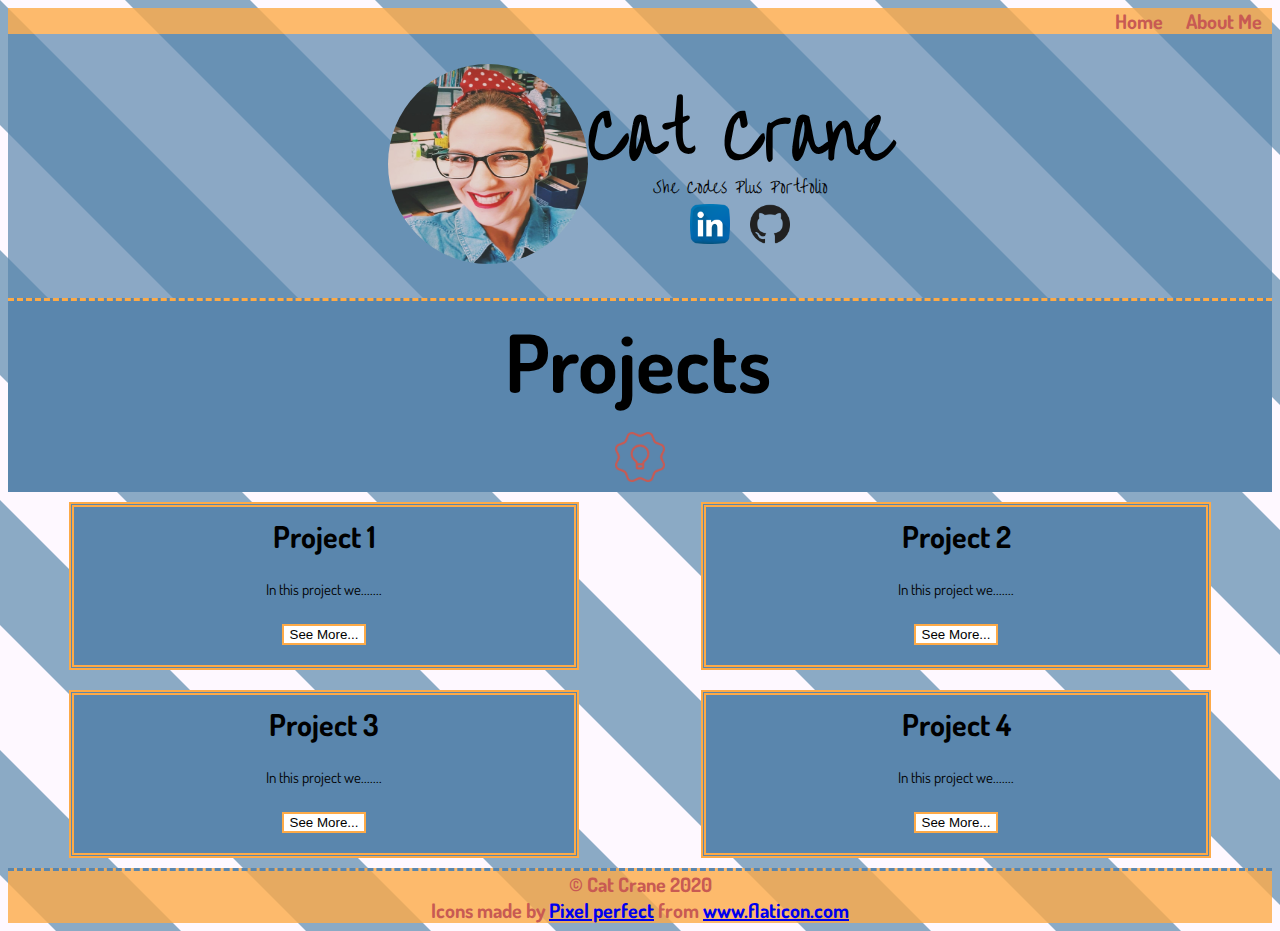
==== index.html @ b71932f5 "Initial commit" ====
<!doctype html>
<html lang="en">
    <head>
        <meta charset="utf-8">
        <title>CCrane Codes</title>
        <meta name="description" content="CCrane Codes website">
        <meta name="cat crane" content="CCraneCodes">
        <link rel="stylesheet" href="styles.css">
        <link href="https://fonts.googleapis.com/css?family=Liu+Jian+Mao+Cao&display=swap" rel="stylesheet">
        <link href="https://fonts.googleapis.com/css2?family=Dosis:wght@200;300;400;500;523;600;700;800&display=swap" rel="stylesheet">
    
    </head>

<!-- HEADER & NAV BAR -->
    <body>
        <header>
            <div class="nav-bar-container">
                <nav>    
                    <a class="navigation-bar" href="index.html"> Home</a>
                    <a class="navigation-bar" href="contact.html"> About Me</a>
                </nav>
            </div>
            
            <div class= "flex-head-container">
                <div>
                    <img src="cat crane.jpg" alt="Cat Crane profile pic" class="circular--portrait"/>
                </div>

                <div>
                    <h1>Cat Crane</h1>
                    <div class= "blurb-container">
                        <p id="blurb">She Codes Plus Portfolio</p>
                        <div id="icons">
                            <a href="https://www.linkedin.com/in/cat-crane-87966a1b0/"target="_blank"><img class="logo" src="linkedin.png" alt="linkedin"/></a>
                            <a href="https://github.com/C2jay?tab=projects" target="_blank"><img class="logo" src="logo.png" alt="github"/></a>
                        </div>              
  
                    </div>
    
                </div>

            </div>
        </header>

<!-- BODY -->
        <div class= "flex-head-container" id="heading">        
            <h2>Projects</h2>
            <img id="lightbulb" src="lightbulb.png">
        </div>
        
        <div class="project-container">
            
            <div class= "flex-project">
                <h3>Project 1</h3>
                <p class="project"> In this project we.......</p>
                <form action="https://www.google.com" method="get" target="_blank">
                    <button class="project-button" type="submit">See More...</button>
                </form>            
            </div>
            
            <div class= "flex-project">
                <h3>Project 2</h3>
                <p class="project"> In this project we.......</p>
                <form action="https://www.google.com" method="get" target="_blank">
                    <button class="project-button" type="submit">See More...</button>
                </form>
            </div>        
            
            <div class= "flex-project">
                <h3>Project 3</h3>
                <p class="project"> In this project we.......</p>
                <form action="https://www.google.com" method="get" target="_blank">
                    <button class="project-button" type="submit">See More...</button>
                </form>            
            </div>        
        
            <div class= "flex-project">
                <h3>Project 4</h3>
                <p class="project"> In this project we.......</p>
                <form action="https://www.google.com" method="get" target="_blank">
                    <button class="project-button" type="submit">See More...</button>
                </form>            
            </div>        
        
        </div>

    </body>

<!-- FOOTER -->

    <footer> 
        <p id="foot">&#169; Cat Crane 2020</p>
        <p id="foot">Icons made by <a href="https://www.flaticon.com/authors/pixel-perfect" title="Pixel perfect">Pixel perfect</a> from <a href="https://www.flaticon.com/" title="Flaticon"> www.flaticon.com</a></p>
    </footer>



</html>
---- styles.css ----
html {
    font-family: 'Dosis', sans-serif;    
    background-color: rgba(90, 134, 173, .7);
    background-image: url("data:image/svg+xml,%3Csvg xmlns='http://www.w3.org/2000/svg' width='250' height='250' viewBox='0 0 20 20'%3E%3Cg %3E%3Cpolygon fill='%23fef8ff' points='20 10 10 0 0 0 20 20'/%3E%3Cpolygon fill='%23fef8ff' points='0 10 0 20 10 20'/%3E%3C/g%3E%3C/svg%3E");    
    /* background by SVGBackgrounds.com */
}

/* WEBSITE HEAD AND NAV BAR */

.flex-head-container{
    display: flex;
    flex-wrap:  wrap;
    justify-content: center;
    align-items: center;
    background-color: rgba(90, 134, 173, .7);
    padding: 30px;
}

h1 {
    font-family: 'Liu Jian Mao Cao', cursive;
    font-size: 80px;
    text-align: center;
    margin: 0px;
}

.blurb-container{
    justify-content: center;

}
#blurb{
    font-family: 'Liu Jian Mao Cao', cursive;
    font-size: 20px;
    text-align: center;
    margin: 10px;
}

.circular--portrait{
    width: 200px;
    height: 200px;
    overflow: hidden;
    border-radius: 50%;
}
.circular--portrait img{
    width: 100%;
    height: auto;
}

.nav-bar-container{
    display: flex;
    justify-content: flex-end;
    background-color: rgb(253, 170, 71,.8) ;
}
.navigation-bar{
    padding:10px;
    color: #C85A53 ;
    font-weight: bolder;
    font-size: 20px;
    text-decoration: none;
}

.navigation-bar:hover{
    color: palevioletred;
    font-size: 25px;
}

.logo{
    width: 40px;
    height: 40px;
    padding-right: 10px;
    padding-left: 10px;
}

#icons {
    display: flex;
    justify-content: center;
}

/* END HEAD/NAVBAR */

.flex-main-container{
    display: flex;
    flex-direction: column;
    justify-content: flex-start;
}

#heading{
    border-top: dashed 3px #FDAA47 ;
    padding: 0px;
    justify-content: space-between;
    flex-direction: column;
    background-color: #5A86AD ;
}

h2{
    font-size: 80px;
    margin: 10px;
    padding-right: 5px;

}

#lightbulb{
    margin: 10px;
    height: 50px;
    width: 50px;
}

/* PROJECT SECTION */

.project-container {
    display: flex;
    flex-wrap: wrap;
    justify-content: space-around;
    align-content: flex-start;
    flex: auto;
    
}

.flex-project{
    margin: 10px;
    padding-bottom: 20px;
    display: flex;
    flex-flow: column wrap;
    align-items: center;
    border: double 5px #FDAA47;
    width: 500px;
    background-color: #5A86AD;
}

h3{
    align-self: center;
    flex: auto;
    font-size: 30px;
    margin: 10px;
}

p.project{
    flex: auto;
    font-size: 15px;
    padding-bottom: 10px;
}

.project-button{
    border: 2px solid #FDAA47;
    background-color: #FFF;
}

.project-button:hover{
    border: 2px solid #FDAA47;
    background-color: #C85A53;
    color: #FFF;
}

footer {
    background-color: rgb(253, 170, 71,.8) ;
    border-top: 3px dashed #5A86AD;
    color: #C85A53;
    font-weight: bolder;
    font-size: 20px;
    text-align: center;
}
p#foot{
    margin: 0px;
}

form{
    display: flex;
    flex-flow: column wrap;
    justify-content: center;
}
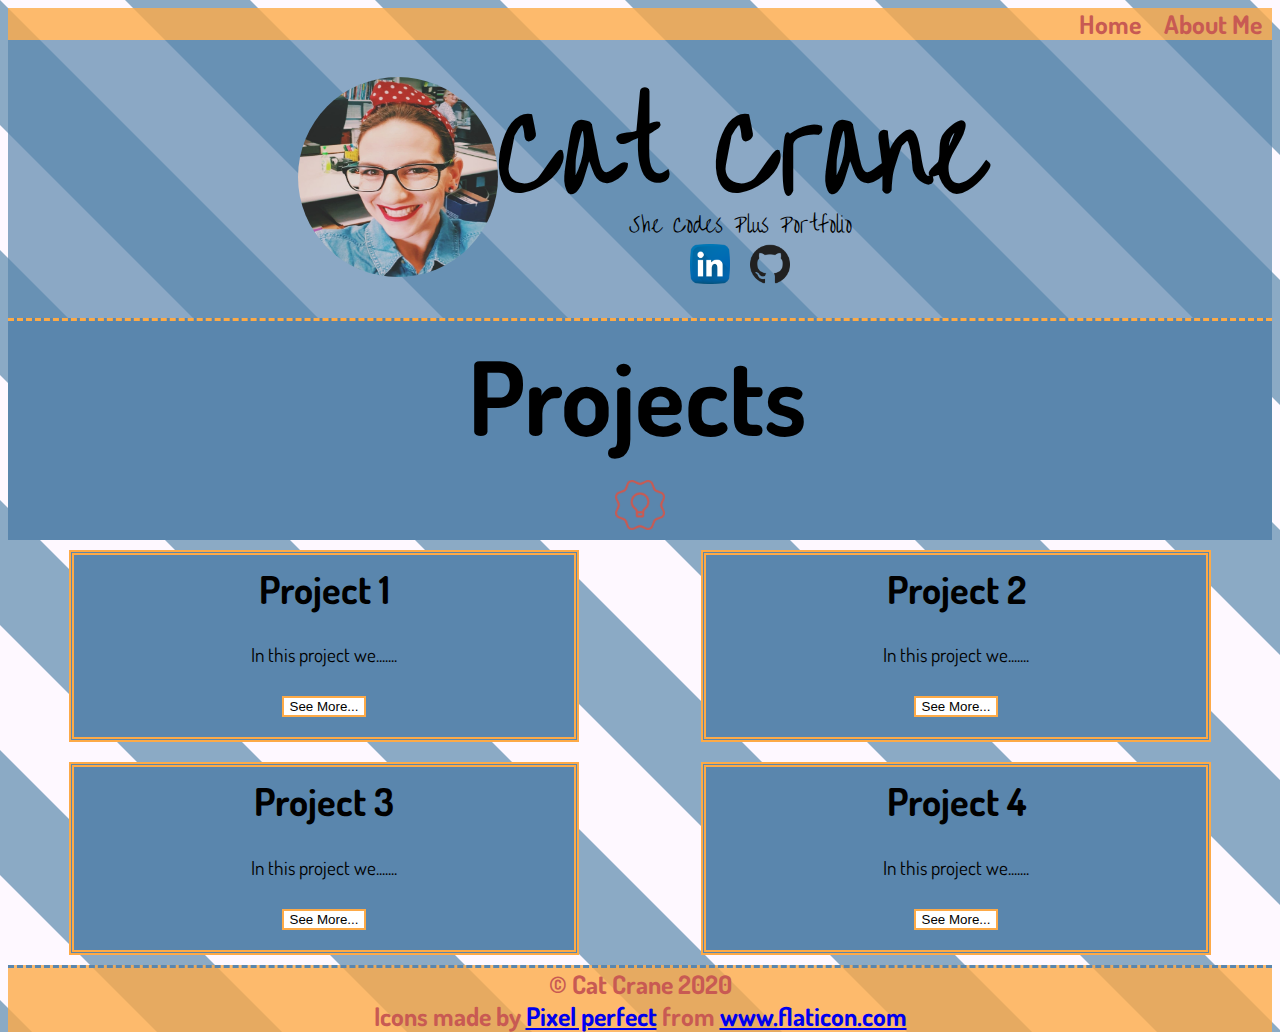
==== commit 8929673a: "viewport added" ====
--- a/index.html
+++ b/index.html
@@ -6,6 +6,7 @@
         <meta name="description" content="CCrane Codes website">
         <meta name="cat crane" content="CCraneCodes">
         <link rel="stylesheet" href="styles.css">
+        <meta name="viewport" content="width=device-width, initial-scale=1.0">
         <link href="https://fonts.googleapis.com/css?family=Liu+Jian+Mao+Cao&display=swap" rel="stylesheet">
         <link href="https://fonts.googleapis.com/css2?family=Dosis:wght@200;300;400;500;523;600;700;800&display=swap" rel="stylesheet">
     
--- a/styles.css
+++ b/styles.css
@@ -1,4 +1,5 @@
 html {
+    height: 100vh;
     font-family: 'Dosis', sans-serif;    
     background-color: rgba(90, 134, 173, .7);
     background-image: url("data:image/svg+xml,%3Csvg xmlns='http://www.w3.org/2000/svg' width='250' height='250' viewBox='0 0 20 20'%3E%3Cg %3E%3Cpolygon fill='%23fef8ff' points='20 10 10 0 0 0 20 20'/%3E%3Cpolygon fill='%23fef8ff' points='0 10 0 20 10 20'/%3E%3C/g%3E%3C/svg%3E");    
@@ -18,7 +19,7 @@
 
 h1 {
     font-family: 'Liu Jian Mao Cao', cursive;
-    font-size: 80px;
+    font-size: 10vw;
     text-align: center;
     margin: 0px;
 }
@@ -29,7 +30,7 @@
 }
 #blurb{
     font-family: 'Liu Jian Mao Cao', cursive;
-    font-size: 20px;
+    font-size: 2vw;
     text-align: center;
     margin: 10px;
 }
@@ -54,13 +55,13 @@
     padding:10px;
     color: #C85A53 ;
     font-weight: bolder;
-    font-size: 20px;
+    font-size: 2vw;
     text-decoration: none;
 }
 
 .navigation-bar:hover{
     color: palevioletred;
-    font-size: 25px;
+    font-size: 2.5vw;
 }
 
 .logo{
@@ -92,7 +93,7 @@
 }
 
 h2{
-    font-size: 80px;
+    font-size: 8vw;
     margin: 10px;
     padding-right: 5px;
 
@@ -129,13 +130,13 @@
 h3{
     align-self: center;
     flex: auto;
-    font-size: 30px;
+    font-size: 3vw;
     margin: 10px;
 }
 
 p.project{
     flex: auto;
-    font-size: 15px;
+    font-size: 1.5vw;
     padding-bottom: 10px;
 }
 
@@ -155,7 +156,7 @@
     border-top: 3px dashed #5A86AD;
     color: #C85A53;
     font-weight: bolder;
-    font-size: 20px;
+    font-size: 2vw;
     text-align: center;
 }
 p#foot{
@@ -166,4 +167,38 @@
     display: flex;
     flex-flow: column wrap;
     justify-content: center;
-}+}
+
+/* MEDIA QUERIES HERE */
+
+@media(max-width: 600px){
+
+    html{
+        width: 100vw;
+    }
+    .navigation-bar{
+        font-size: 6vw;
+    }
+
+    #blurb{
+        font-family: 'Liu Jian Mao Cao', cursive;
+        font-size: 4vw;
+        text-align: center;
+        margin: 10px;
+    }
+
+    .logo{
+        width: 30px;
+        height: 30px;
+        padding-right: 10px;
+        padding-left: 10px;
+    }
+
+    p.project{
+        font-size: 4vw;
+ 
+    }
+    h3{
+        font-size: 5vw;
+
+    }